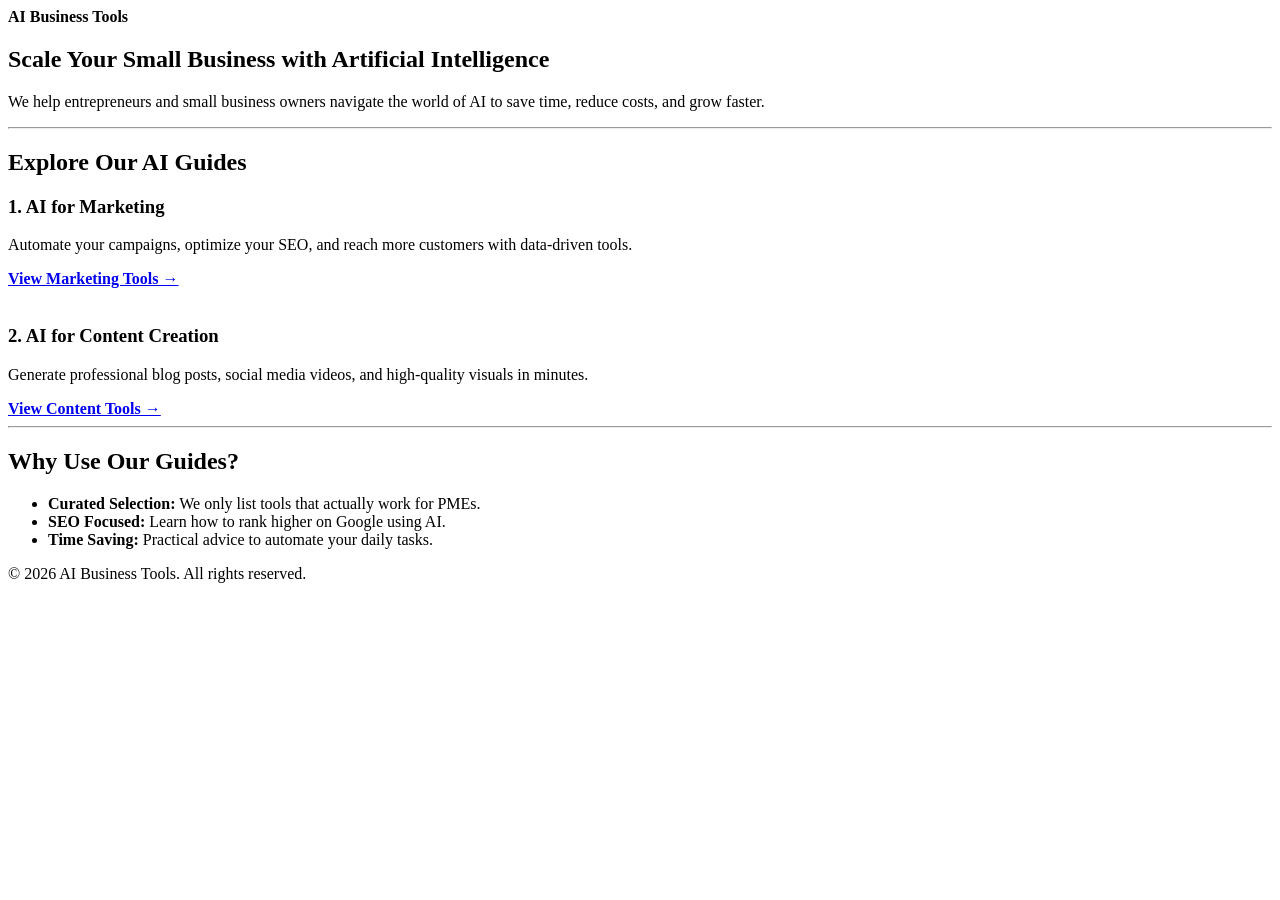
==== index.html @ 1cbcd74a "complete professional website with CSS" ====
<!DOCTYPE html>
<html lang="en">
<head>
    <meta charset="UTF-8">
    <meta name="viewport" content="width=device-width, initial-scale=1.0">
    <title>AI Business Tools | Empowering Small Businesses with AI</title>
    
    <meta name="description" content="Master the best AI tools to scale your small business. Expert guides on AI for marketing, content creation, and SEO automation.">
    <meta name="robots" content="index, follow">

    <meta property="og:title" content="AI Business Tools for Entrepreneurs">
    <meta property="og:description" content="The ultimate guide to AI tools for modern small businesses.">
    <meta property="og:type" content="website">
</head>

<body>
    <header>
        <nav>
            <strong>AI Business Tools</strong>
        </nav>
    </header>

    <main>
        <section id="hero">
            <h1>Scale Your Small Business with Artificial Intelligence</h1>
            <p>We help entrepreneurs and small business owners navigate the world of AI to save time, reduce costs, and grow faster.</p>
        </section>

        <hr>

        <section id="categories">
            <h2>Explore Our AI Guides</h2>
            
            <div class="category-card">
                <h3>1. AI for Marketing</h3>
                <p>Automate your campaigns, optimize your SEO, and reach more customers with data-driven tools.</p>
                <a href="ai-tools-for-marketing.html"><strong>View Marketing Tools →</strong></a>
            </div>

            <br>

            <div class="category-card">
                <h3>2. AI for Content Creation</h3>
                <p>Generate professional blog posts, social media videos, and high-quality visuals in minutes.</p>
                <a href="ai-tools-for-content.html"><strong>View Content Tools →</strong></a>
            </div>
        </section>

        <hr>

        <section id="about">
            <h2>Why Use Our Guides?</h2>
            <ul>
                <li><strong>Curated Selection:</strong> We only list tools that actually work for PMEs.</li>
                <li><strong>SEO Focused:</strong> Learn how to rank higher on Google using AI.</li>
                <li><strong>Time Saving:</strong> Practical advice to automate your daily tasks.</li>
            </ul>
        </section>
    </main>

    <footer>
        <p>&copy; 2026 AI Business Tools. All rights reserved.</p>
    </footer>
</body>
</html>
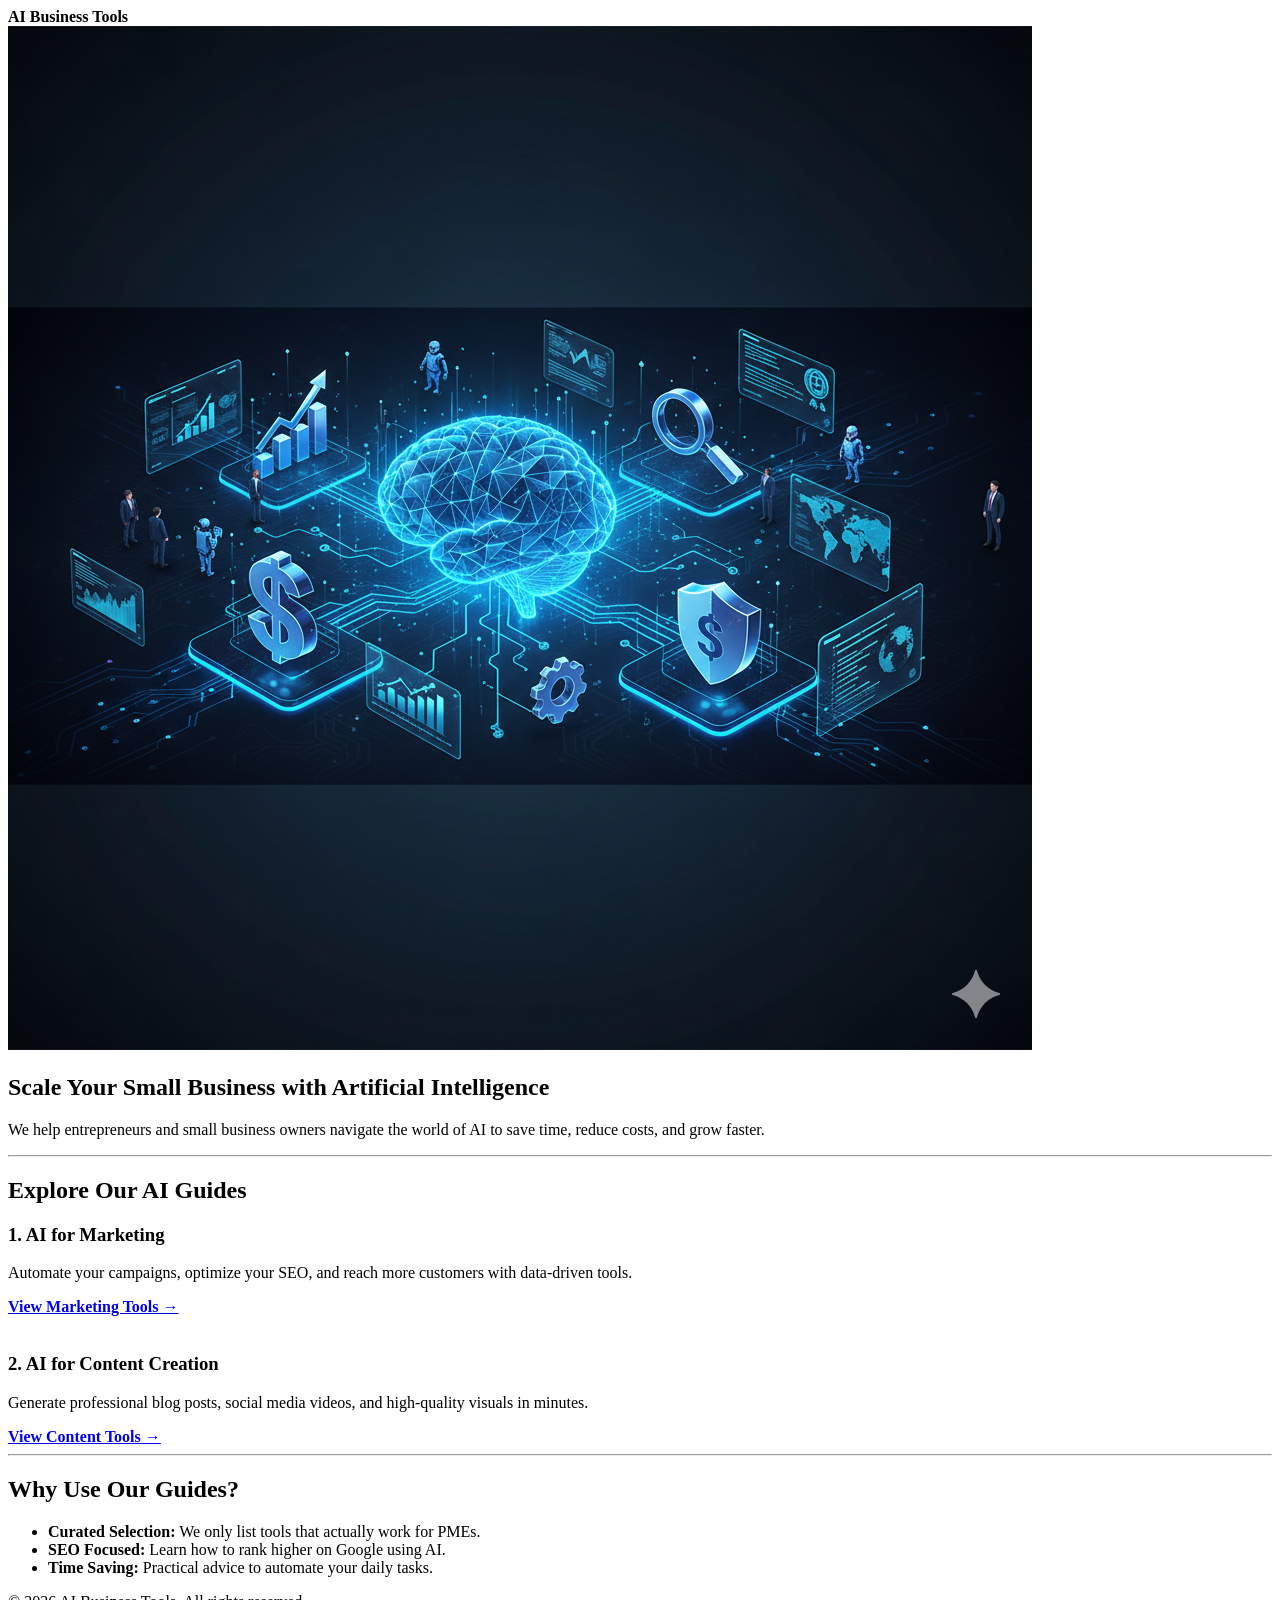
==== commit 8b1c346f: "Fix image tag and path" ====
--- a/index.html
+++ b/index.html
@@ -22,6 +22,7 @@
 
     <main>
         <section id="hero">
+            <img src="hero-banner.png" alt="AI tools for business" class="hero-image">
             <h1>Scale Your Small Business with Artificial Intelligence</h1>
             <p>We help entrepreneurs and small business owners navigate the world of AI to save time, reduce costs, and grow faster.</p>
         </section>
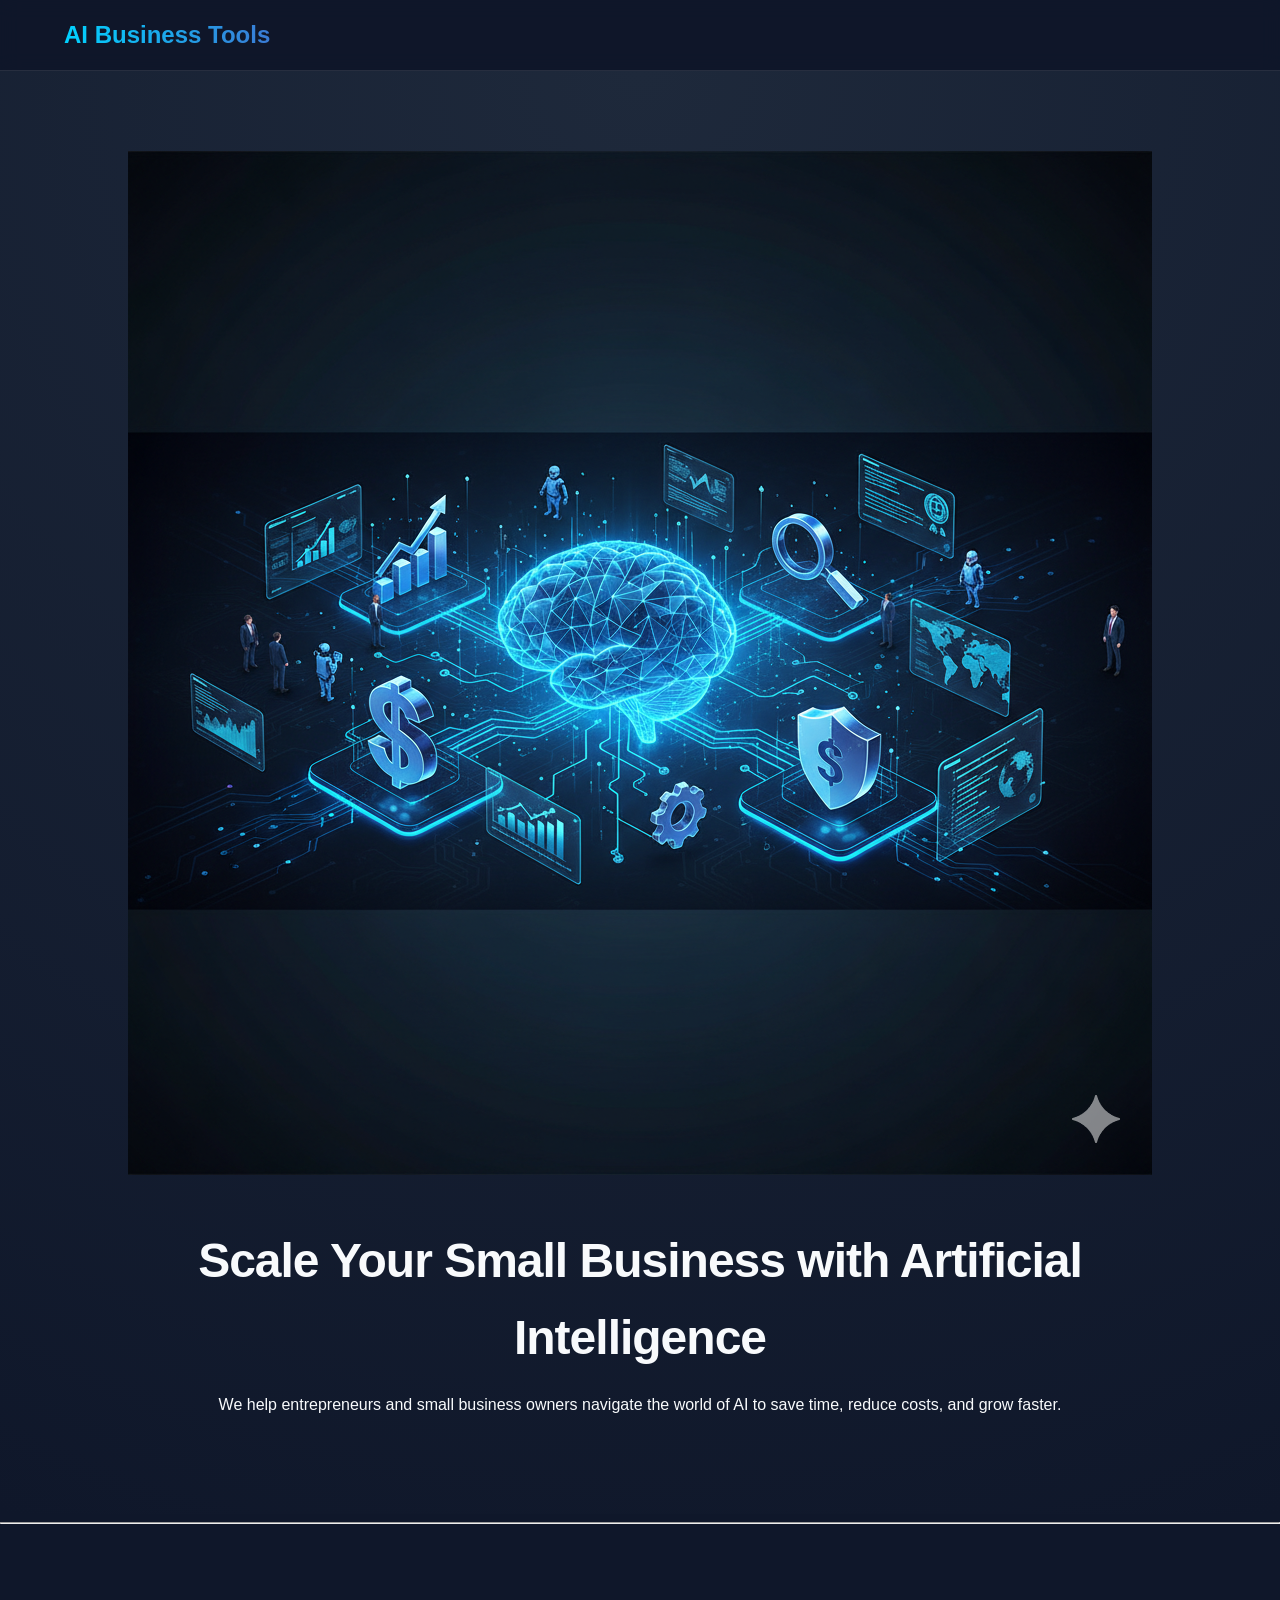
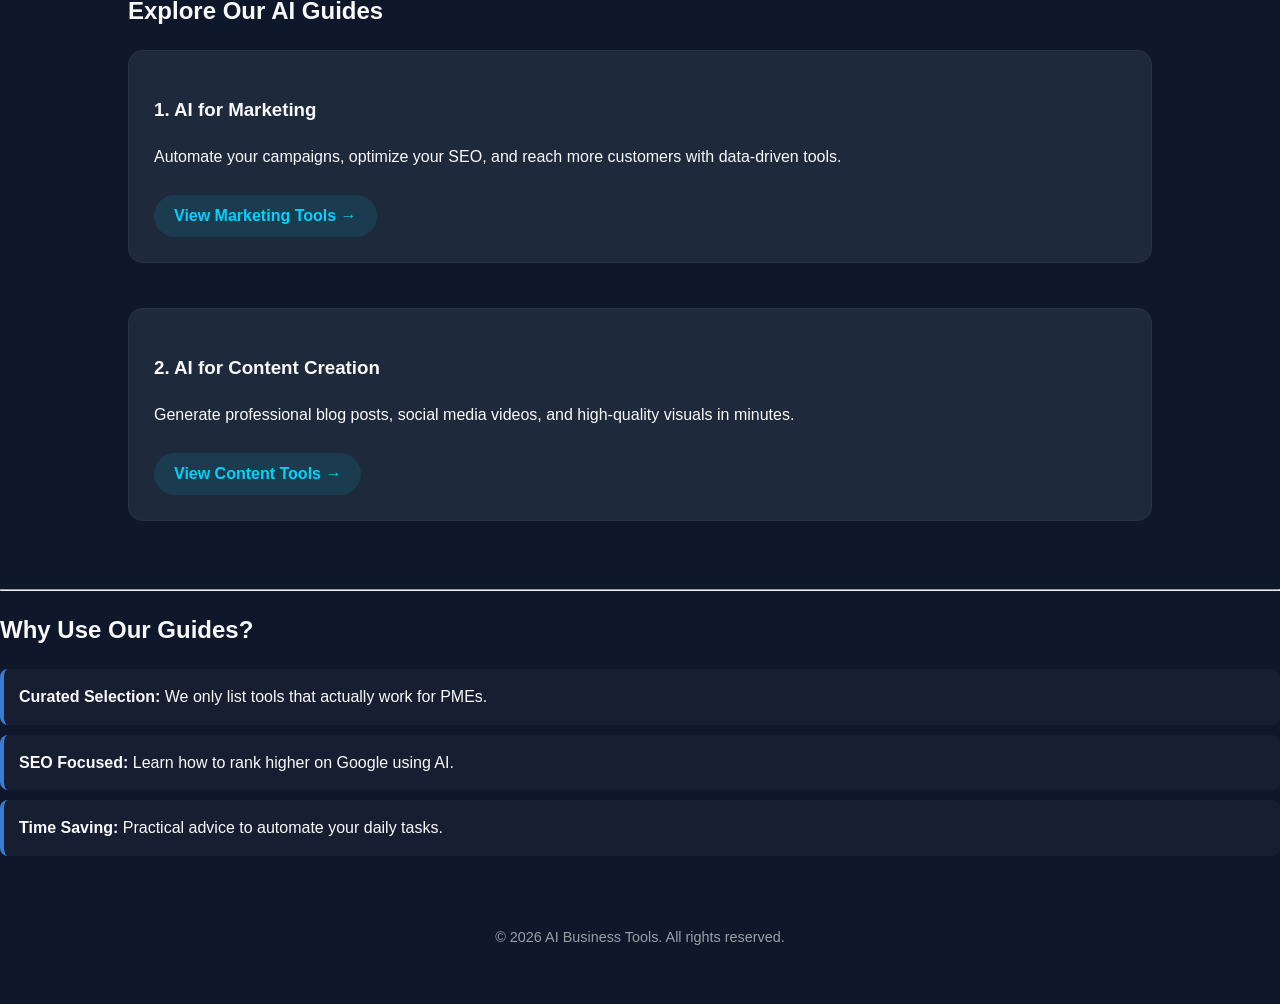
==== commit 0f36af06: "Fix CSS path spacing" ====
--- a/index.html
+++ b/index.html
@@ -11,6 +11,11 @@
     <meta property="og:title" content="AI Business Tools for Entrepreneurs">
     <meta property="og:description" content="The ultimate guide to AI tools for modern small businesses.">
     <meta property="og:type" content="website">
+</head>
+<head>
+    <meta charset="UTF-8">
+    <title>AI Business Tools</title>
+    <link rel="stylesheet" href="style.css">
 </head>
 
 <body>
--- a/style.css
+++ b/style.css
@@ -0,0 +1,109 @@
+/* Configuration de base */
+:root {
+    --primary: #00d2ff; /* Bleu néon */
+    --secondary: #3a7bd5;
+    --bg-dark: #0f172a; /* Bleu marine très sombre */
+    --card-bg: #1e293b;
+    --text-light: #f8fafc;
+}
+
+body {
+    font-family: 'Segoe UI', Roboto, Helvetica, Arial, sans-serif;
+    background-color: var(--bg-dark);
+    color: var(--text-light);
+    line-height: 1.6;
+    margin: 0;
+    padding: 0;
+}
+
+/* En-tête et Navigation */
+header {
+    background: rgba(15, 23, 42, 0.8);
+    backdrop-filter: blur(10px);
+    padding: 1rem 5%;
+    position: sticky;
+    top: 0;
+    border-bottom: 1px solid rgba(255, 255, 255, 0.1);
+}
+
+nav strong {
+    font-size: 1.5rem;
+    background: linear-gradient(to right, var(--primary), var(--secondary));
+    -webkit-background-clip: text;
+    -webkit-text-fill-color: transparent;
+}
+
+/* Section Hero (L'accueil) */
+#hero {
+    text-align: center;
+    padding: 80px 10%;
+    background: radial-gradient(circle at top, #1e293b 0%, #0f172a 100%);
+}
+
+h1 {
+    font-size: 3rem;
+    margin-bottom: 1rem;
+    letter-spacing: -1px;
+}
+
+/* Cartes de catégories */
+#categories {
+    padding: 40px 10%;
+}
+
+.category-card {
+    background: var(--card-bg);
+    border-radius: 15px;
+    padding: 25px;
+    margin-bottom: 20px;
+    border: 1px solid rgba(255, 255, 255, 0.05);
+    transition: transform 0.3s ease, border-color 0.3s ease;
+}
+
+.category-card:hover {
+    transform: translateY(-5px);
+    border-color: var(--primary);
+}
+
+/* Liens et Boutons */
+a {
+    color: var(--primary);
+    text-decoration: none;
+    font-weight: bold;
+}
+
+.category-card a {
+    display: inline-block;
+    margin-top: 10px;
+    padding: 8px 20px;
+    background: rgba(0, 210, 255, 0.1);
+    border-radius: 50px;
+    transition: 0.3s;
+}
+
+.category-card a:hover {
+    background: var(--primary);
+    color: white;
+}
+
+/* Listes d'outils */
+ul {
+    list-style: none;
+    padding: 0;
+}
+
+li {
+    background: rgba(255, 255, 255, 0.03);
+    margin: 10px 0;
+    padding: 15px;
+    border-radius: 8px;
+    border-left: 4px solid var(--secondary);
+}
+
+/* Footer */
+footer {
+    text-align: center;
+    padding: 40px;
+    font-size: 0.9rem;
+    opacity: 0.6;
+}
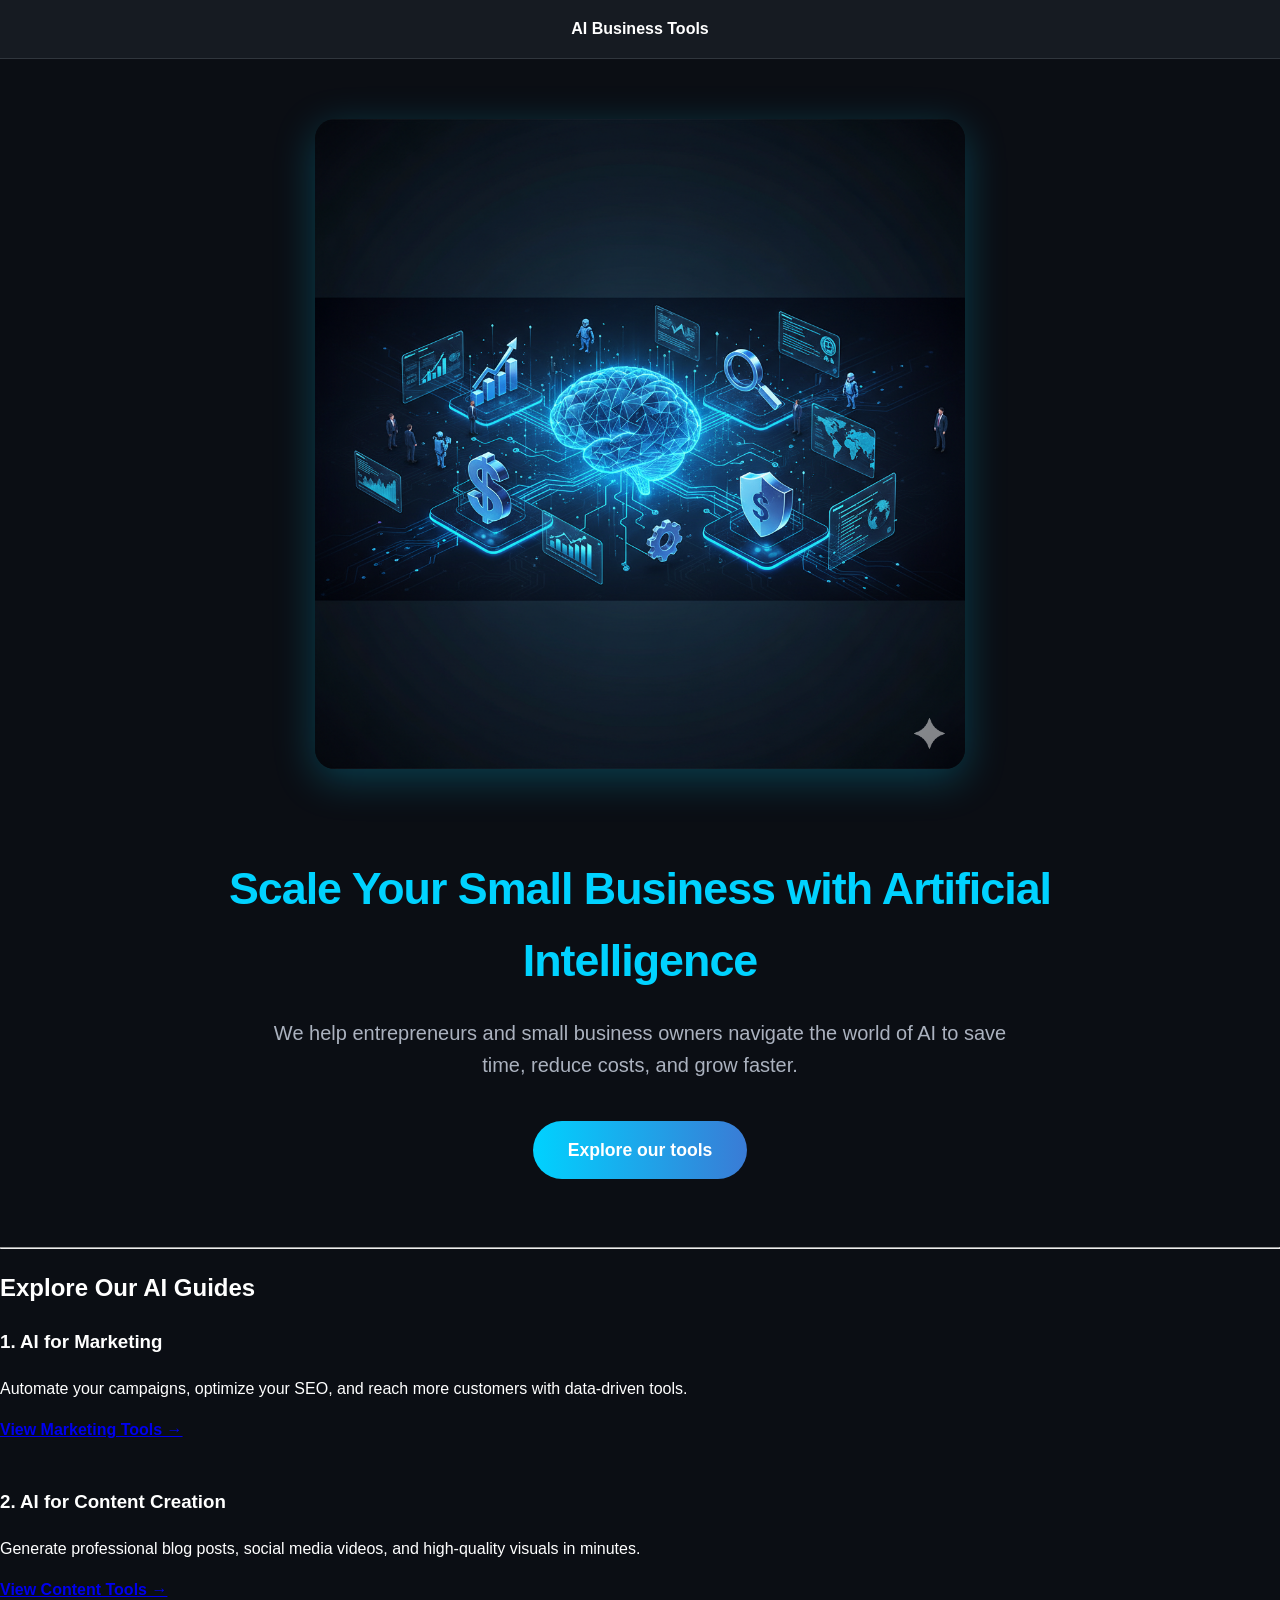
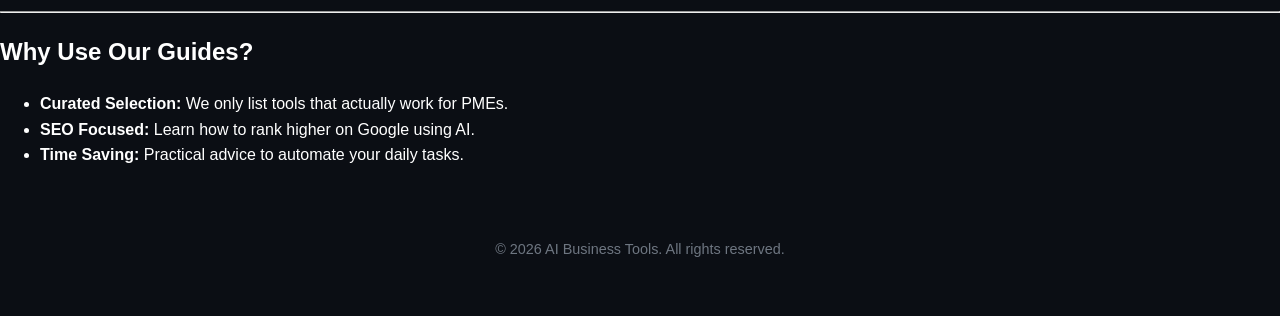
==== commit e63d672e: "Complete redesign of hero section and CSS cleanup" ====
--- a/index.html
+++ b/index.html
@@ -27,11 +27,15 @@
 
     <main>
         <section id="hero">
-            <img src="hero-banner.png" alt="AI tools for business" class="hero-image">
+    <div class="hero-container">
+        <img src="hero-banner.png" alt="AI tools for business" class="hero-image">
+        <div class="hero-text">
             <h1>Scale Your Small Business with Artificial Intelligence</h1>
             <p>We help entrepreneurs and small business owners navigate the world of AI to save time, reduce costs, and grow faster.</p>
-        </section>
-
+            <a href="#services" class="cta-button">Explore our tools</a>
+        </div>
+    </div>
+</section>
         <hr>
 
         <section id="categories">
--- a/style.css
+++ b/style.css
@@ -1,109 +1,82 @@
-/* Configuration de base */
-:root {
-    --primary: #00d2ff; /* Bleu néon */
-    --secondary: #3a7bd5;
-    --bg-dark: #0f172a; /* Bleu marine très sombre */
-    --card-bg: #1e293b;
-    --text-light: #f8fafc;
+/* Configuration Générale */
+body {
+    background-color: #0b0e14; /* Fond noir bleuté très pro */
+    color: #ffffff;
+    font-family: 'Segoe UI', Tahoma, Geneva, Verdana, sans-serif;
+    margin: 0;
+    padding: 0;
+    line-height: 1.6;
 }
 
-body {
-    font-family: 'Segoe UI', Roboto, Helvetica, Arial, sans-serif;
-    background-color: var(--bg-dark);
-    color: var(--text-light);
-    line-height: 1.6;
-    margin: 0;
-    padding: 0;
+/* Navigation */
+nav {
+    background-color: #161b22;
+    padding: 1rem;
+    text-align: center;
+    border-bottom: 1px solid #30363d;
 }
 
-/* En-tête et Navigation */
-header {
-    background: rgba(15, 23, 42, 0.8);
-    backdrop-filter: blur(10px);
-    padding: 1rem 5%;
-    position: sticky;
-    top: 0;
-    border-bottom: 1px solid rgba(255, 255, 255, 0.1);
+nav a {
+    color: #00d2ff;
+    text-decoration: none;
+    margin: 0 15px;
+    font-weight: bold;
 }
 
-nav strong {
-    font-size: 1.5rem;
-    background: linear-gradient(to right, var(--primary), var(--secondary));
-    -webkit-background-clip: text;
-    -webkit-text-fill-color: transparent;
+/* Section Hero (L'image et le titre) */
+.hero-container {
+    text-align: center;
+    padding: 60px 20px;
+    max-width: 1000px;
+    margin: 0 auto;
 }
 
-/* Section Hero (L'accueil) */
-#hero {
-    text-align: center;
-    padding: 80px 10%;
-    background: radial-gradient(circle at top, #1e293b 0%, #0f172a 100%);
+.hero-image {
+    width: 100%;
+    max-width: 650px; /* Taille optimale pour ne pas manger tout l'écran */
+    height: auto;
+    border-radius: 20px;
+    box-shadow: 0 10px 40px rgba(0, 210, 255, 0.25); /* Effet néon bleu */
+    margin-bottom: 40px;
+    display: inline-block;
 }
 
-h1 {
-    font-size: 3rem;
-    margin-bottom: 1rem;
+.hero-text h1 {
+    font-size: 2.8rem;
+    color: #00d2ff;
+    margin-bottom: 20px;
     letter-spacing: -1px;
 }
 
-/* Cartes de catégories */
-#categories {
-    padding: 40px 10%;
+.hero-text p {
+    font-size: 1.25rem;
+    color: #abb2bf;
+    max-width: 750px;
+    margin: 0 auto 40px auto;
 }
 
-.category-card {
-    background: var(--card-bg);
-    border-radius: 15px;
-    padding: 25px;
-    margin-bottom: 20px;
-    border: 1px solid rgba(255, 255, 255, 0.05);
-    transition: transform 0.3s ease, border-color 0.3s ease;
+/* Le bouton d'action (Call to Action) */
+.cta-button {
+    background: linear-gradient(90deg, #00d2ff, #3a7bd5);
+    color: #ffffff;
+    padding: 15px 35px;
+    text-decoration: none;
+    border-radius: 50px;
+    font-weight: bold;
+    font-size: 1.1rem;
+    transition: 0.3s;
+    display: inline-block;
 }
 
-.category-card:hover {
-    transform: translateY(-5px);
-    border-color: var(--primary);
-}
-
-/* Liens et Boutons */
-a {
-    color: var(--primary);
-    text-decoration: none;
-    font-weight: bold;
-}
-
-.category-card a {
-    display: inline-block;
-    margin-top: 10px;
-    padding: 8px 20px;
-    background: rgba(0, 210, 255, 0.1);
-    border-radius: 50px;
-    transition: 0.3s;
-}
-
-.category-card a:hover {
-    background: var(--primary);
-    color: white;
-}
-
-/* Listes d'outils */
-ul {
-    list-style: none;
-    padding: 0;
-}
-
-li {
-    background: rgba(255, 255, 255, 0.03);
-    margin: 10px 0;
-    padding: 15px;
-    border-radius: 8px;
-    border-left: 4px solid var(--secondary);
+.cta-button:hover {
+    transform: translateY(-3px);
+    box-shadow: 0 5px 15px rgba(0, 210, 255, 0.4);
 }
 
 /* Footer */
 footer {
     text-align: center;
     padding: 40px;
+    color: #6e7681;
     font-size: 0.9rem;
-    opacity: 0.6;
 }
